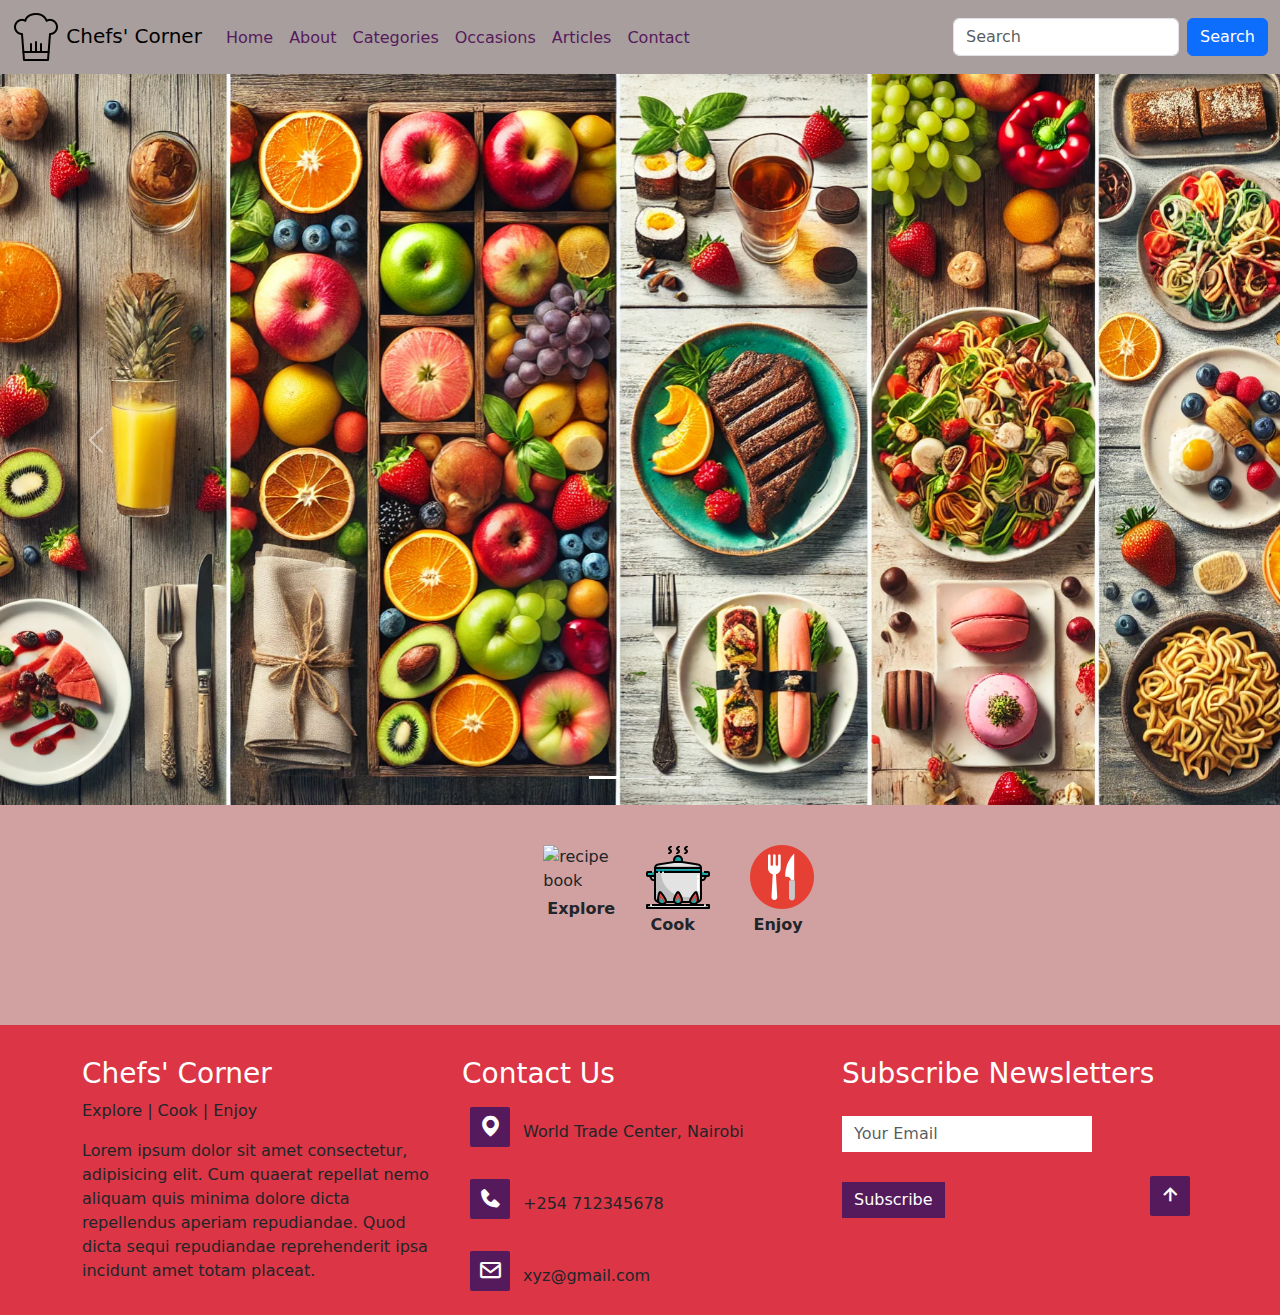
==== index.html @ ba17dfbc "home page section" ====
<!DOCTYPE html>
<html lang="en">
<head>
    <meta charset="UTF-8">
    <meta name="viewport" content="width=device-width, initial-scale=1.0">
    <title>Chefs' Corner</title>
    <link href="https://cdn.jsdelivr.net/npm/bootstrap@5.3.3/dist/css/bootstrap.min.css" rel="stylesheet">
    <script src="https://cdn.jsdelivr.net/npm/bootstrap@5.3.3/dist/js/bootstrap.bundle.min.js"></script>
    <link href='https://unpkg.com/boxicons@2.1.4/css/boxicons.min.css' rel='stylesheet'>
    <link rel="stylesheet" href="style.css">
</head>
<body>
    <!-- Navigation Bar -->
    <nav class="navbar navbar-expand-sm navbar-light navigate" id="top">
        <div class="container-fluid">
            <a class="navbar-brand" href="index.html">
                <img src="images/logo.png" alt="logo" class="img-fluid">
                Chefs' Corner
            </a>

            <button class="navbar-toggler" type="button" data-bs-toggle="collapse" data-bs-target="#mynavbar">
                <span class="navbar-toggler-icon"></span>
            </button>

            <div class="collapse navbar-collapse" id="mynavbar">
                <ul class="navbar-nav me-auto">
                    <li class="nav-item">
                        <a class="nav-link" href="index.html">Home</a>
                    </li>
                    <li class="nav-item">
                        <a class="nav-link" href="about.html">About</a>
                    </li>
                    <li class="nav-item">
                        <a class="nav-link" href="categories.html">Categories</a>
                    </li>
                    <li class="nav-item">
                        <a class="nav-link" href="occasions.html">Occasions</a>
                    </li>
                    <li class="nav-item">
                        <a class="nav-link" href="articles.html">Articles</a>
                    </li>
                    <li class="nav-item">
                        <a class="nav-link" href="#footer">Contact</a>
                    </li>
                </ul>

                <form class="d-flex">
                    <input class="form-control me-2" type="text" placeholder="Search">
                    <button class="btn btn-primary" type="button">Search</button>
                  </form>
            </div>
        </div>
    </nav>

    <!-- CAROUSEL -->
    <div id="demo" class="carousel slide" data-bs-ride="carousel">
        <div class="carousel-indicators">
            <button type="button" data-bs-target="#demo" data-bs-slide-to="0" class="active"></button>
            <button type="button" data-bs-target="#demo" data-bs-slide-to="1"></button>
            <button type="button" data-bs-target="#demo" data-bs-slide-to="2"></button>
        </div>
        
        <div class="carousel-inner">
            <div class="carousel-item active">
                <img src="images/slide01.webp" alt="Los Angeles" class="d-block" style="width:100%">
            </div>
            <div class="carousel-item">
                <img src="images/slide02.webp" alt="Chicago" class="d-block" style="width:100%">
            </div>
            <div class="carousel-item">
                <img src="images/slide03.webp" alt="New York" class="d-block" style="width:100%">
            </div>
        </div>
        
        <button class="carousel-control-prev" type="button" data-bs-target="#demo" data-bs-slide="prev">
            <span class="carousel-control-prev-icon"></span>
        </button>
        <button class="carousel-control-next" type="button" data-bs-target="#demo" data-bs-slide="next">
            <span class="carousel-control-next-icon"></span>
        </button>
    </div>

    <!-- BODY -->
     <div class="container d-flex justify-content-around mt-4">
        <div class="row p-3 ms-5 ps-5">
            <div class="col-sm-4 pb-2">
                <img src="images/search.png" alt=" recipe book" class="img-fluid">
                <p class="ps-1 pt-1">
                    <b>Explore</b>
                </p>
            </div>
            <div class="col-sm-4 pb-2">
                <img src="images/cook.png" alt="cooking" class="img-fluid">
                <p class="ps-1 pt-1">
                    <b>Cook</b>
                </p>
            </div>
            <div class="col-sm-4 pb-2">
                <img src="images/enjoy.png" alt="enjoy food" class="img-fluid">
                <p class="ps-1 pt-1"> 
                    <b>Enjoy</b>
                </p>
            </div>
        </div>
     </div>
        
    <!-- FOOTER -->
    <div class="footer bg-danger mt-5" id="footer">
        <div class="container">
            <div class="row">
                <div class="col-sm-4 mt-4 pt-2">
                    <h3 class="text-white">Chefs' Corner</h3>
                    <p>Explore | Cook | Enjoy</p>
                    <p>
                        Lorem ipsum dolor sit amet consectetur, adipisicing elit. 
                        Cum quaerat repellat nemo aliquam quis minima dolore dicta repellendus aperiam repudiandae. 
                        Quod dicta sequi repudiandae reprehenderit ipsa incidunt amet totam placeat.
                    </p>
                </div>
                <div class="col-sm-4 mt-4 pt-2 footer-box">
                    <h3 class="text-white">Contact Us</h3>
                    <p class="p-2">
                        <i class='bx bxs-map' style='color:#ffffff'  ></i>
                        World Trade Center, Nairobi
                    </p>
                    <p class="p-2">
                        <i class='bx bxs-phone' style='color:#ffffff'  ></i>
                        +254 712345678
                    </p>
                    <p class="p-2">
                        <i class='bx bx-envelope' style='color:#ffffff'  ></i>
                        xyz@gmail.com
                    </p>
                </div>
                <div class="col-sm-4 mt-4 pt-2 pb-2 footer-box">
                    <h3 class="text-white">Subscribe Newsletters</h3>
                    <input type="email" class="form-control" placeholder="Your Email">
                    <button type="button" class="btn btn-primary">Subscribe</button>

                     <!-- BACK TO TOP -->
                    <a href="#top" class="float-end pt-4">
                        <i class='bx bx-up-arrow-alt' style="color:#ffffff"></i>
                    </a>
                </div>
            </div>
        </div>
    </div>
</body>
</html>
---- style.css ----
@import url('https://fonts.googleapis.com/css2?family=Poppins:wght@400;500;600;700&display=swap');
*{
    margin: 0;
    padding: 0;
}
body{
    overflow-y: scroll ;
    background: rgb(209, 161, 161);
}
.navigate{
    background: rgb(168, 158, 158);
}
.nav-link{
    color: #551A5B;
    font-style: normal;
    font-weight: 400;
    line-height: normal;
    transition: color 0.15s;
}
.nav-link:hover{
    color: #c52540;
}
.footer-box i{
    margin-right: 8px;
    font-size: 25px;
    height: 40px;
    width: 40px;
    text-align: center;
    padding-top: 7px;
    border-radius: 2px;
    background-color: #551A5B;
}
.footer-box .form-control{
    box-shadow: none !important;
    border: none;
    border-radius: 0;
    margin-top: 25px;
    max-width: 250px;
}
.footer-box .btn-primary{
    box-shadow: none !important;
    border: none;
    border-radius: 0;
    margin-top: 30px;
    background-color: #551A5B;
}
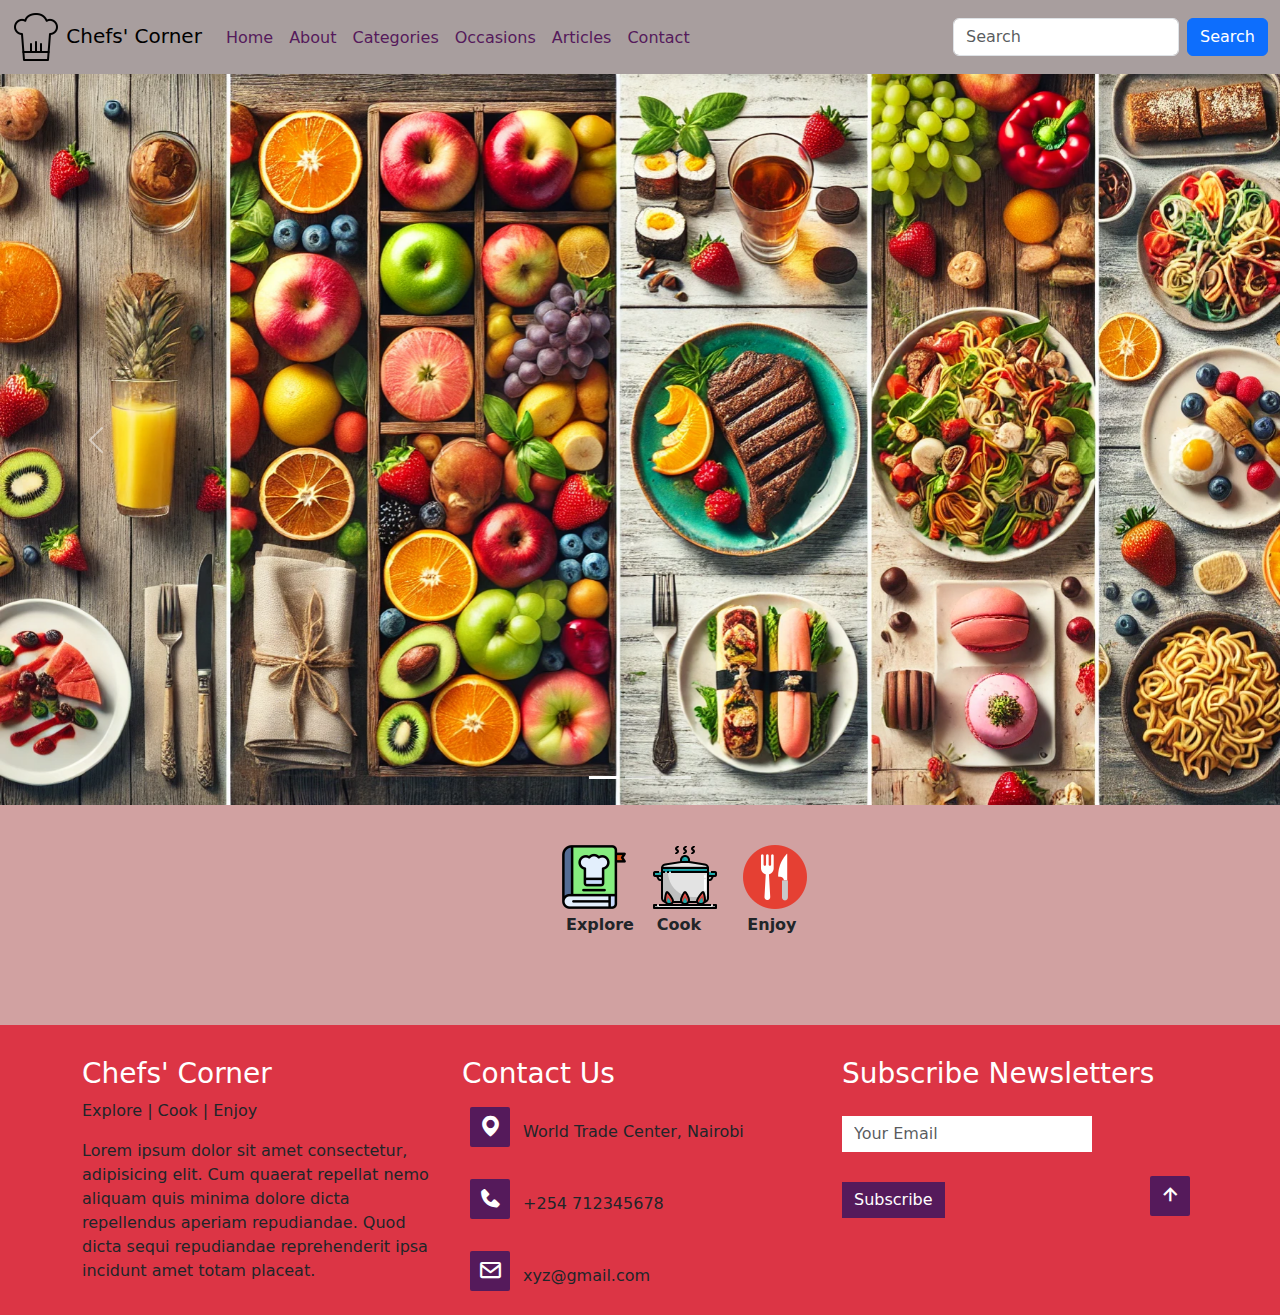
==== commit 337daa8f: "updated home page" ====
--- a/index.html
+++ b/index.html
@@ -83,19 +83,19 @@
     <!-- BODY -->
      <div class="container d-flex justify-content-around mt-4">
         <div class="row p-3 ms-5 ps-5">
-            <div class="col-sm-4 pb-2">
+            <div class="col-sm-4 col-md-4 pb-2">
                 <img src="images/search.png" alt=" recipe book" class="img-fluid">
                 <p class="ps-1 pt-1">
                     <b>Explore</b>
                 </p>
             </div>
-            <div class="col-sm-4 pb-2">
+            <div class="col-sm-4 col-md-4 pb-2">
                 <img src="images/cook.png" alt="cooking" class="img-fluid">
                 <p class="ps-1 pt-1">
                     <b>Cook</b>
                 </p>
             </div>
-            <div class="col-sm-4 pb-2">
+            <div class="col-sm-4 col-md-4 pb-2">
                 <img src="images/enjoy.png" alt="enjoy food" class="img-fluid">
                 <p class="ps-1 pt-1"> 
                     <b>Enjoy</b>
